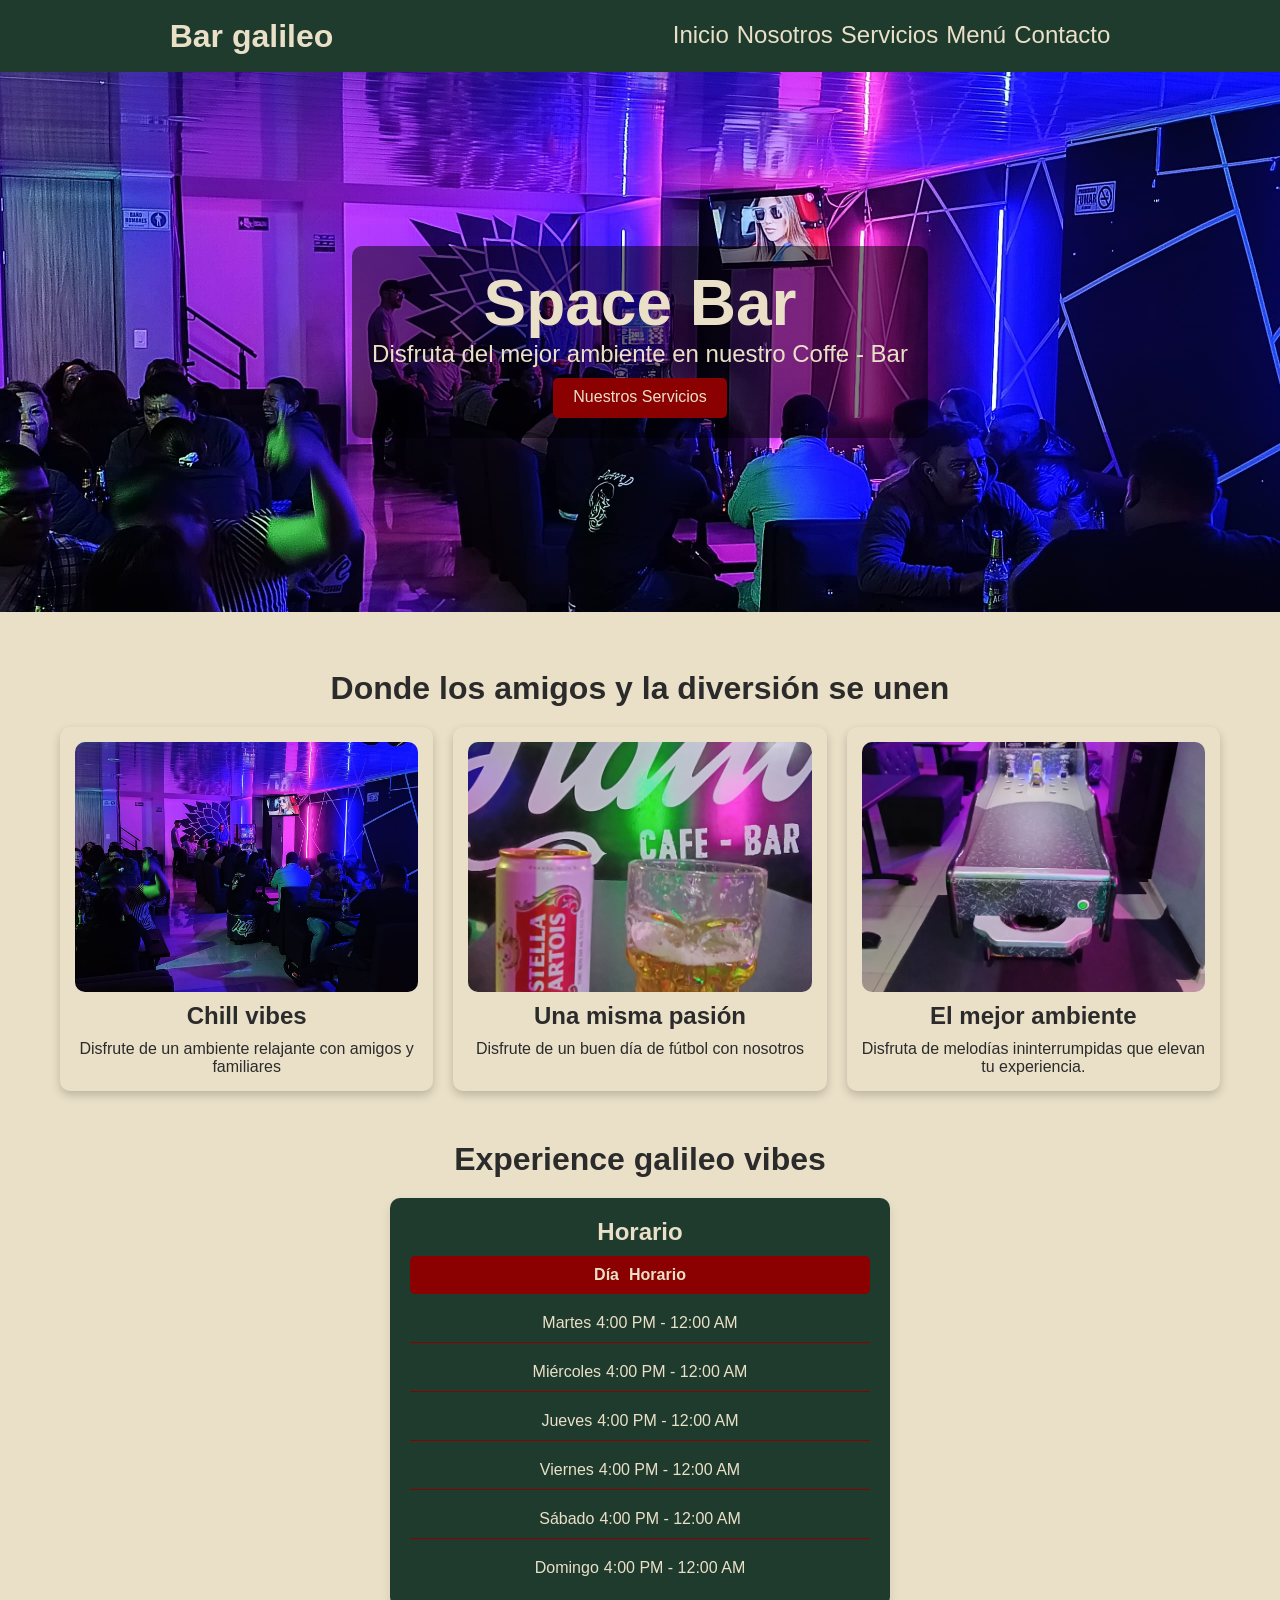
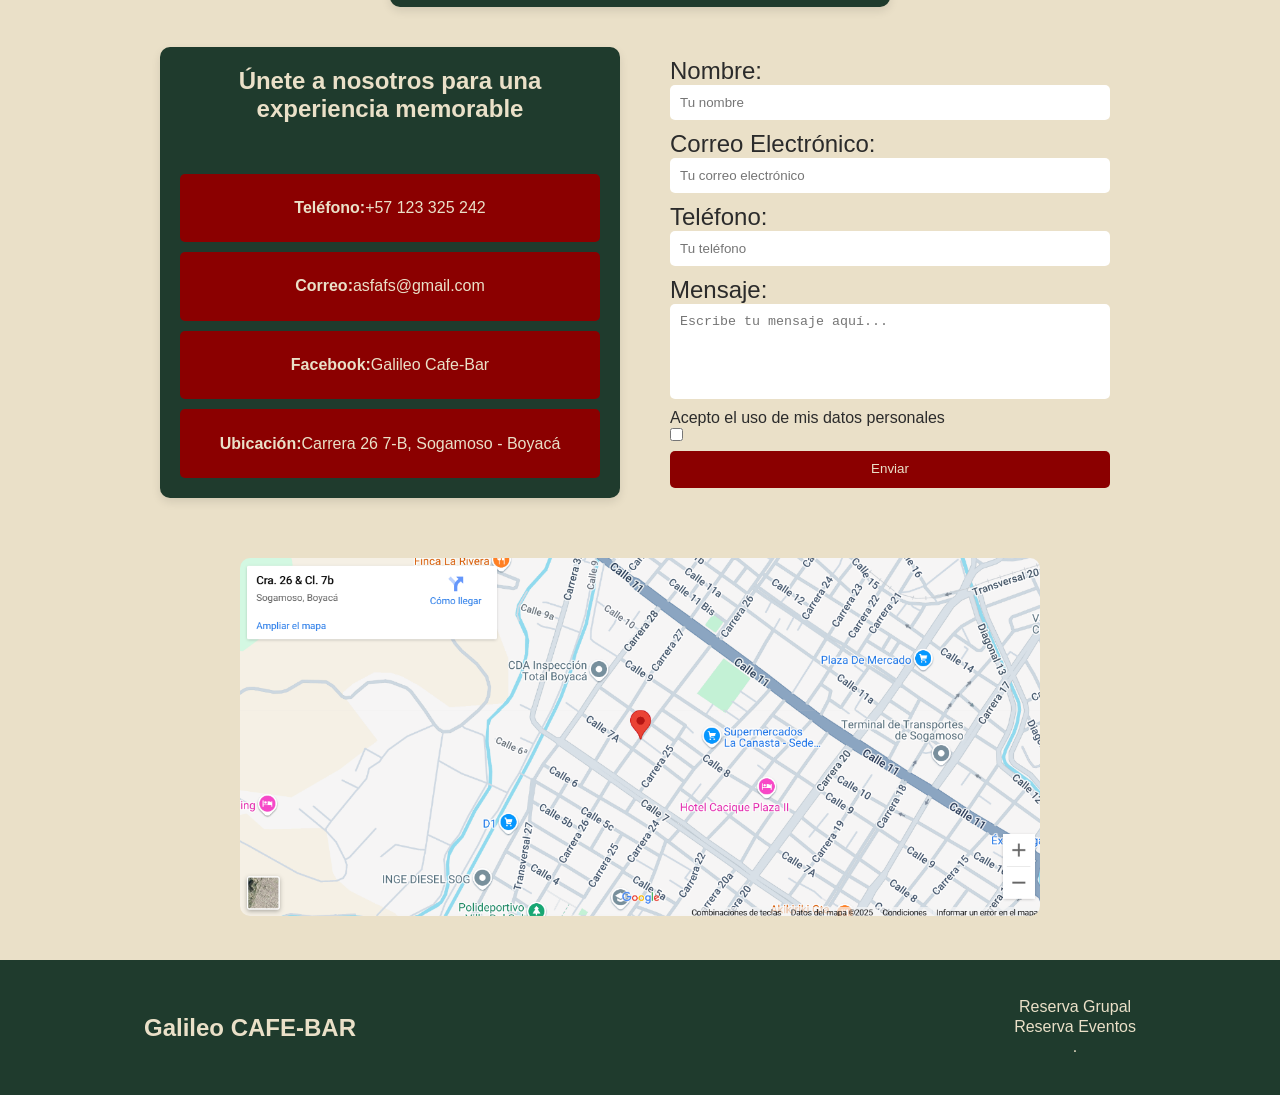
==== index.html @ 9c9f722d "segundo commit 'stevan'/ linea 36 index, principal nombre" ====
<!DOCTYPE html>
<html lang="es">
<head>
    <meta charset="UTF-8">
    <meta name="viewport" content="width=device-width, initial-scale=1.0">
    <title>Bar galileo</title>

    <!-- css // variables siempre van primeras-->
    <link rel="stylesheet" href="css/variables.css">
    <link rel="stylesheet" href="css/menuEstilos.css">
    <link rel="stylesheet" href="css/PIndex.css">

</head> 
<body> 
    <!-- Menu -->
    <header class="encabezado">
        <div class="titulo">
            <h1 class="texto-grande">Bar galileo</h1>
        </div>
        <button class="menu-hamburguesa" id="menu-movil">☰</button>
        <button id="cerrar-menu">X</button>
        <nav class="barra-navegacion">
            <ul>
                <li><a class="texto-mediano" href="#inicio">Inicio</a></li>
                <li><a class="texto-mediano" href="/nosotros/nosotros.html">Nosotros</a></li>
                <li><a class="texto-mediano" href="#servicios">Servicios</a></li>
                <li><a class="texto-mediano" href="menu/menu.html">Menú</a></li>
                <li><a class="texto-mediano boton-contacto" href="#contacto">Contacto</a></li>
            </ul>
        </nav>
    </header>

    <section id="inicio" class="segunda-seccion">
        <div class="box-principal">
            <div class="box-texto">
                <h2 class="texto-titulo" >Space Bar</h2>
                <p class="texto-mediano" >Disfruta del mejor ambiente en nuestro Coffe - Bar </p>
                <a href="#servicios" class="boton-seccion">Nuestros Servicios</a>
            </div>
        </div>
    </section>

    <section id="servicios" class="cuarta-seccion">
        <h4 class="texto-mediano texto-color-principal">Experience galileo vibes</h4>
        <h1 class="texto-grande">Donde los amigos y la diversión se unen</h1>
    
        <div class="galeria">
            <div class="galeria-item">
                <img src="img/Chill vibes.jpg" alt="Imagen 1">
                <h3 class="texto-mediano" >Chill vibes</h3>
                <p>Disfrute de un ambiente relajante con amigos y familiares</p>
            </div>
    
            <div class="galeria-item">
                <img src="img/vaso.jpg" alt="Imagen 2">
                <h3 class="texto-mediano" >Una misma pasión</h3>
                <p>Disfrute de un buen día de fútbol con nosotros</p>
            </div>
    
            <div class="galeria-item">
                <img src="img/boli.jpg" alt="Imagen 3">
                <h3 class="texto-mediano" >El mejor ambiente</h3>
                <p>Disfruta de melodías ininterrumpidas que elevan tu experiencia.</p>
            </div>
        </div>
    </section>
    

  
    <section id="contacto" class="quinta-seccion">

        <h4 class="texto-grande">Experience galileo vibes</h4>


        <div class="horario-grid">
            <h2>Horario</h2>
            <div class="horario-header">
                <span>Día</span>
                <span>Horario</span>
            </div>
            <div class="horario-item"><span>Martes </span> <span> 4:00 PM - 12:00 AM</span></div>
            <div class="horario-item"><span>Miércoles </span> <span> 4:00 PM - 12:00 AM</span></div>
            <div class="horario-item"><span>Jueves </span> <span> 4:00 PM - 12:00 AM</span></div>
            <div class="horario-item"><span>Viernes </span> <span> 4:00 PM - 12:00 AM</span></div>
            <div class="horario-item"><span>Sábado </span> <span> 4:00 PM - 12:00 AM</span></div>
            <div class="horario-item"><span>Domingo </span> <span> 4:00 PM - 12:00 AM</span></div>
        </div>

        <div class="box-contacto">
            <!-- Parte izquierda -->
            <div class="contacto-izquierda">

                <div class="contacto-grid">
                    <h2>Únete a nosotros para una experiencia memorable</h2>
                    <div><strong>Teléfono:</strong> +57 123 325 242</div>
                    <div><strong>Correo:</strong> asfafs@gmail.com</div>
                    <div><strong>Facebook:</strong> Galileo Cafe-Bar</div>
                    <div><strong>Ubicación:</strong> Carrera 26 7-B, Sogamoso - Boyacá</div>
                </div>

            </div>
    
            <div class="contacto-derecha">
                <form action="#" method="POST">
                    <label class="texto-mediano" for="nombre">Nombre:</label>
                    <input type="text" id="nombre" name="nombre" placeholder="Tu nombre" required>
    
                    <label class="texto-mediano" for="correo">Correo Electrónico:</label>
                    <input type="email" id="correo" name="correo" placeholder="Tu correo electrónico" required>
    
                    <label class="texto-mediano" for="telefono">Teléfono:</label>
                    <input type="tel" id="telefono" name="telefono" placeholder="Tu teléfono" required>
    
                    <label class="texto-mediano" for="mensaje">Mensaje:</label>
                    <textarea id="mensaje" name="mensaje" placeholder="Escribe tu mensaje aquí..." rows="5" required></textarea>
    
                    <div class="permiso-datos">
                        <label for="permiso">Acepto el uso de mis datos personales</label>
                    </div>
                    <div class="check">
                        <input type="checkbox" id="permiso" name="permiso" required>
                    </div>
    
                    <button type="submit" class="boton-enviar">Enviar</button>
                </form>
            </div>
        </div>
    </section>
        
    <section class="sexta-seccion">
        <div class="mapa-contenedor">
            <img src="img/mapa.png" alt="Ubicación">
        </div>
    </section>

    <footer class="pie-de-pagina">
        <div class="contenedor-pie">
            <!-- Parte izquierda -->
            <div class="pie-izquierda">
                <h2>Galileo CAFE-BAR</h2>
            </div>
    
            <!-- Parte derecha -->
            <div class="pie-derecha">
                <a class="boton-pie" href="reservas/reservaGrupal.html" >Reserva Grupal</a>
                <a class="boton-pie" href="reservas/reservaEventos.html">Reserva Eventos</a>
                <a href="login/index.html">.</a>
            </div>
        </div>
    </footer>
        

    <script src="js/menu.js"></script>

 
</body>
</html>
---- css/variables.css ----
:root{
    --primary-color: #8B0000;
    --background-color: #1F3B2D;
    --text-2-color: #2B2B2B;
    --text-color: #EAE0C8;
}

*{
    margin: 0;
    padding: 0;
    box-sizing: border-box;
}

.texto-titulo{
    font-size: 4rem;
}

.texto-grande{
    font-size: 2rem;
}

.texto-mediano{
    font-size: 1.5rem;
}

.texto-mini{
    font-size: 1rem;
}

html {
    scroll-behavior: smooth;
}

body {
    font-family: 'Poppins', sans-serif;
}
---- css/menuEstilos.css ----
header{
    position: sticky;
    top: 0;
    height: 8svh;
    display: flex;
    flex-direction: row;
    align-items: center;
    justify-content: space-around;
    z-index: 100;
    background-color: var(--background-color);
}

header h1{
    color: var(--text-color);
}

header button{
    color: var(--text-color);
}

a{
    text-decoration: none;
    color: var(--text-color);
}

/*animacion boton*/
a:hover{
    color: var(----text-color);
}

a::after{
    content: "";
    display: block;
    width: 0;
    height: 2px;
    background-color: var(--text-color);
    transition: width 0.3s ease;
}

a:hover::after{
    width: 100%;
}

header button{
    font-size: 20px;
    background-color: var(--background-color);
    cursor: pointer;
    border: none;
    height: 30px;
    width: 30px;
}

#cerrar-menu{
    display: none;
}

.barra-navegacion{
    display: none;
}

.barra-navegacion ul{
    list-style: none;
    color: var(--text-color) !important;
    margin: 0;
    padding: 0;
    align-items: center;
}

.barra-navegacion ul a{
    color: var(----text-color) !important;
}

/* Efecto al hacer scroll */
header.scrolled {
    justify-content: space-evenly;
    background-color: var(--background-color); /* Fondo más opaco */
    box-shadow: 0px 4px 17px rgba(0, 0, 0, 0.372); /* Sombra suave */
}


@media (min-width: 680px) {
    header button{
        display: none !important;
    }

    .barra-navegacion{
        display: block;
    }

    .barra-navegacion ul{
        display: flex;
        gap: 8px;
    }

}
---- css/PIndex.css ----
h2, h4, h1 {
    text-align: center;
}

.texto-color-principal{
    color: var(--text-color);
}

/* Sección Inicio */
.segunda-seccion {
    display: flex;
    justify-content: center;
    align-items: center;
    height: 60vh;
    background: url('../img/Chill\ vibes.jpg') no-repeat center center/cover;
    background-attachment: fixed;
    color: var(--text-color);
    text-align: center;
}

.box-texto {
    background: rgba(0, 0, 0, 0.5);
    padding: 20px;
    border-radius: 10px;
}

.boton-seccion {
    display: inline-block;
    margin-top: 10px;
    padding: 10px 20px;
    background: var(--primary-color);
    color: var(--text-color);
    text-decoration: none;
    border-radius: 5px;
    transition: background-color 0.3s ease, color 0.3s ease, transform 0.2s ease, box-shadow 0.3s ease;

}

.boton-seccion:hover {
    background: transparent;
    color: var(--text-color);
}


/* 🎯 Contenedor de la galería */
.galeria {
    display: grid;
    grid-template-columns: repeat(auto-fit, minmax(300px, 1fr)); /* Ajuste flexible */
    gap: 20px;
    max-width: 1200px;
    margin: auto;
    padding: 20px;
}

/* 🎯 Cada elemento de la galería */
.galeria-item {
    background-color: var(--text-color);
    padding: 15px;
    border-radius: 10px;
    text-align: center;
    box-shadow: 0px 4px 10px rgba(0, 0, 0, 0.2);
    display: flex;
    flex-direction: column;
    align-items: center;
    animation: ease 0.3s;
}

.galeria-item:hover {
    transform: scale(1.05);
    box-shadow: 0px 4px 20px rgba(0, 0, 0, 0.1);
    transform: translateY(2px);

}

/* 🎯 Imágenes con tamaño uniforme */
.galeria-item img {
    width: 100%;
    height: 250px; /* Tamaño fijo */
    object-fit: cover; /* Recorta imágenes para mantener el tamaño */
    border-radius: 10px;
}

/* 🎯 Textos */
.galeria-item h3 {
    margin: 10px 0;
    color: var(--text-2-color);
}

.galeria-item p {
    color: var(--text-2-color);
}


.box-izquierda, .box-derecha {
    display: flex;
    flex-direction: column;
    flex: 1;
    padding: 20px;
    gap: 20px;

}

.box-derecha img {
    width: 100%;
    border-radius: 10px;
}

.box img {
    width: 100%;

    border-radius: 10px;
}

.boton-info {
    background: var(--primary-color);
    color: var(--text-color);
    border: none;
    padding: 10px 15px;
    cursor: pointer;
    border-radius: 5px;
    transition: background-color 0.3s ease, color 0.3s ease, transform 0.2s ease, box-shadow 0.3s ease;
}

.boton-info:hover {
    background: var(--text-color);
    color: var(--primary-color);
}

/* Sección Servicios */
.cuarta-seccion {
    padding-top: 30px;
    text-align: center;
    background: var(--text-color);
}

.cuarta-seccion h1{
    color: var(--text-2-color);
}

.box-contenedor {
    display: flex;
    flex-wrap: wrap;
    justify-content: center;
    gap: 20px;
}

.box {
    background: var(--primary-color);
    padding: 20px;
    border-radius: 10px;
    width: 300px;
    text-align: center;
    box-shadow: 0px 4px 10px rgba(0, 0, 0, 0.1);
}



/* Sección Contacto */
.quinta-seccion {
    display: flex;
    gap: 20px;
    align-items: center;
    flex-direction: column;
    flex-wrap: wrap;
    padding-top: 30px;
    background: var(--text-color);
    color: var(--text-2-color);
    
}

.contacto-izquierda {
    flex: 1;
    padding: 20px;
}

.contacto-izquierda ul{
    list-style: none;
}

.horario-grid {
    display: grid;
    grid-template-columns: 1fr ;
    max-width: 500px;
    margin: auto;
    background: var(--background-color);
    padding: 20px;
    border-radius: 10px;
    box-shadow: 0px 4px 10px rgba(0, 0, 0, 0.1);
    text-align: center;
}

.horario-header {
    font-weight: bold;
    background: var(--background-color);
    padding: 10px;
    border-radius: 5px;
}

.horario-item {
    display: grid;
    grid-template-columns: 1fr 1fr;
    padding: 10px;
    gap: 5px;
    border-bottom: 1px solid #ddd;
    transition: background-color 0.3s ease, color 0.3s ease, transform 0.2s ease, box-shadow 0.3s ease;
}

.horario-item:hover{
    transform: translateY(-2px);
    box-shadow: 0px 4px 10px rgba(0, 0, 0, 0.1);
    background-color: var(--background-color);
    color: var(--primary-color);
}

.horario-item:last-child {
    border-bottom: none;
}

/* 🎯 Estilos para el horario con Grid */
.horario-grid {
    gap: 10px;
    display: grid;
    grid-template-columns: 1fr;
    width: 98%;
    margin: auto;
    background: var(--background-color);
    padding: 20px;
    border-radius: 10px;
    box-shadow: 0px 4px 10px rgba(0, 0, 0, 0.1);
    text-align: center;
    color: var(--text-color); /* Texto negro */
}

.horario-header {
    font-weight: bold;
    background: var(--primary-color);
    padding: 10px;
    border-radius: 5px;
    display: flex;
    justify-content: center;
    align-items: center;
    gap: 10px;
}

.horario-item {
    display: flex;
    justify-content: center;
    align-items: center;
    padding: 10px;
    border-bottom: 1px solid var(--primary-color);
}

.horario-item:last-child {
    border-bottom: none;
}

/* 🎯 Estilos para la información de contacto */
.contacto-grid {
    display: grid;
    grid-template-columns: 1fr;
    gap: 10px;
    padding: 20px;
    background: var(--background-color);
    border-radius: 10px;
    box-shadow: 0px 4px 10px rgba(0, 0, 0, 0.1);
    text-align: center;
    color: var(--text-color); 
    height: 100%;
}

.contacto-grid h2 {
    margin-bottom: 10px;
}

.contacto-grid div {
    padding: 10px;
    background: var(--primary-color);
    border-radius: 5px;
    display: flex;
    justify-content: center;
    align-items: center;
    color: var(--text-color);
    transition: background-color 0.3s ease, color 0.3s ease, transform 0.2s ease, box-shadow 0.3s ease;
}

.box-contacto{
    display: grid;
    grid-template-columns: repeat(2, 1fr);
    grid-template-rows: 1fr;
    max-width: 1000px;
}

.contacto-grid div:hover{
    transform: translateY(-2px);
    box-shadow: 0px 4px 10px rgba(0, 0, 0, 0.1);
    background-color: var(--text-color);
    color: var(--primary-color);
}



.contacto-derecha {
    flex: 1;
    padding: 30px;
}

.contacto-derecha form {
    display: flex;
    flex-direction: column;
}

.contacto-derecha input, 
.contacto-derecha textarea {
    padding: 10px;
    margin-bottom: 10px;
    border-radius: 5px;
    border: none;
    resize: none;
}

.boton-enviar {
    background: var(--primary-color);
    color: var(--text-color);
    padding: 10px;
    border: none;
    border-radius: 5px;
    cursor: pointer;
    transition: background-color 0.3s ease, color 0.3s ease, transform 0.2s ease, box-shadow 0.3s ease;
}

.boton-enviar:hover {
    background-color: transparent;
    color: var(--background-color);
}

button::after{
    content: "";
    display: block;
    width: 0;
    height: 2px;
    background-color: var(--background-color);
    transition: width 0.3s ease;
}

button:hover::after{
    width: 100%;
}

/* Sección Mapa */
.sexta-seccion {
    text-align: center;
    padding: 40px 10%;
    background-color: var(--text-color);
}

.mapa-contenedor img {
    width: 100%;
    max-width: 800px;
    border-radius: 10px;
}

/* Pie de Página */
.pie-de-pagina {
    height: 15dvh;
    display: flex;
    flex-direction: row;
    background: var(--background-color);
    color: var(--text-color) !important;
    padding: 20px;
    text-align: center;
}

.pie-de-pagina h2, a{
    color: var(--text-color);
}

.contenedor-pie {
    width: 100%;
    display: flex;
    justify-content: space-between;
    align-items: center;
    flex-wrap: wrap;
    padding: 0 10%;
}


/* Responsividad */
@media (max-width: 768px) {
    .segunda-seccion {
        height: 50vh;
        padding: 20px;
    }

    .box-contacto{
        grid-template-columns: 1fr;
    }

    .tercera-seccion {
        flex-direction: column;
    }

    .box-izquierda, .box-derecha {
        text-align: center;
    }

    .quinta-seccion {
        flex-direction: column;
    }

    .pie-de-pagina{
        justify-content: center;
        flex-direction: column;
        height: 22dvh;
    }

    .contenedor-pie {
        flex-direction: column;
        text-align: center;
        align-items: center;
        justify-content: center;
        gap: 20px;
    }
}
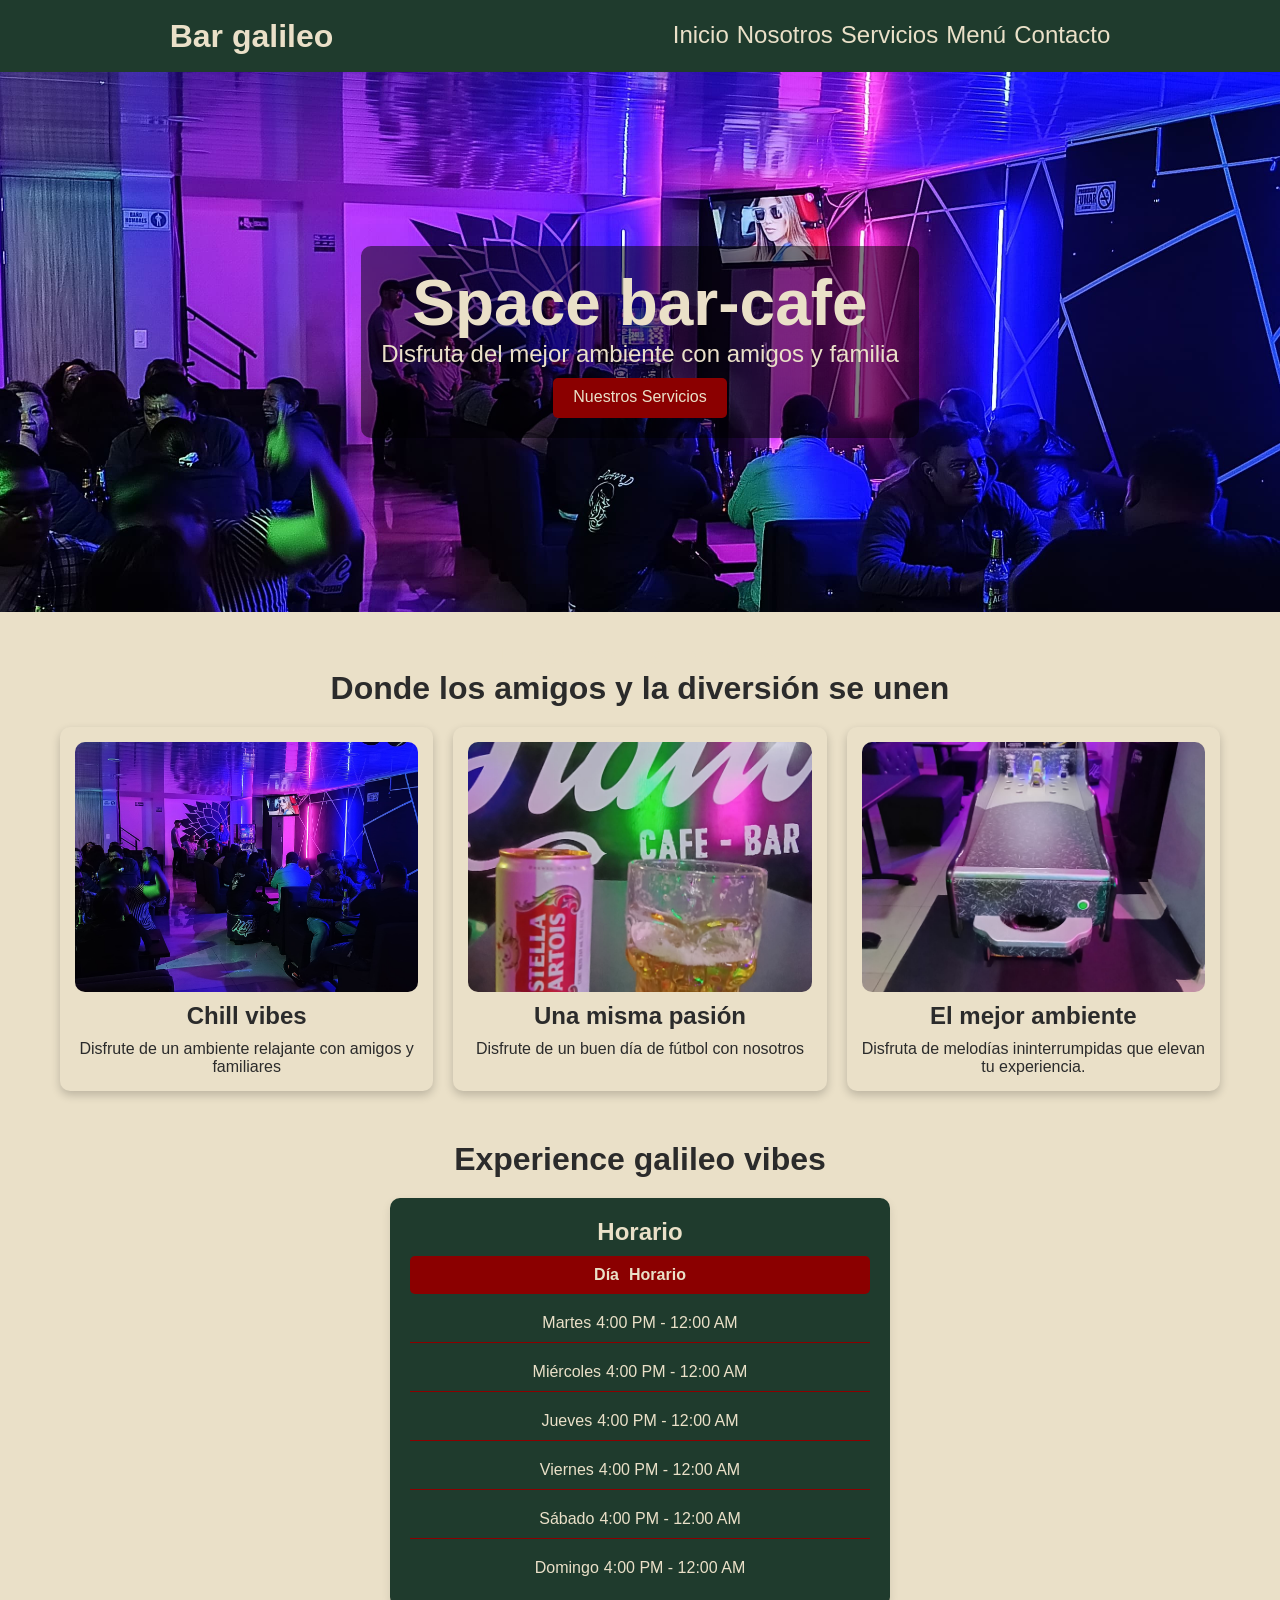
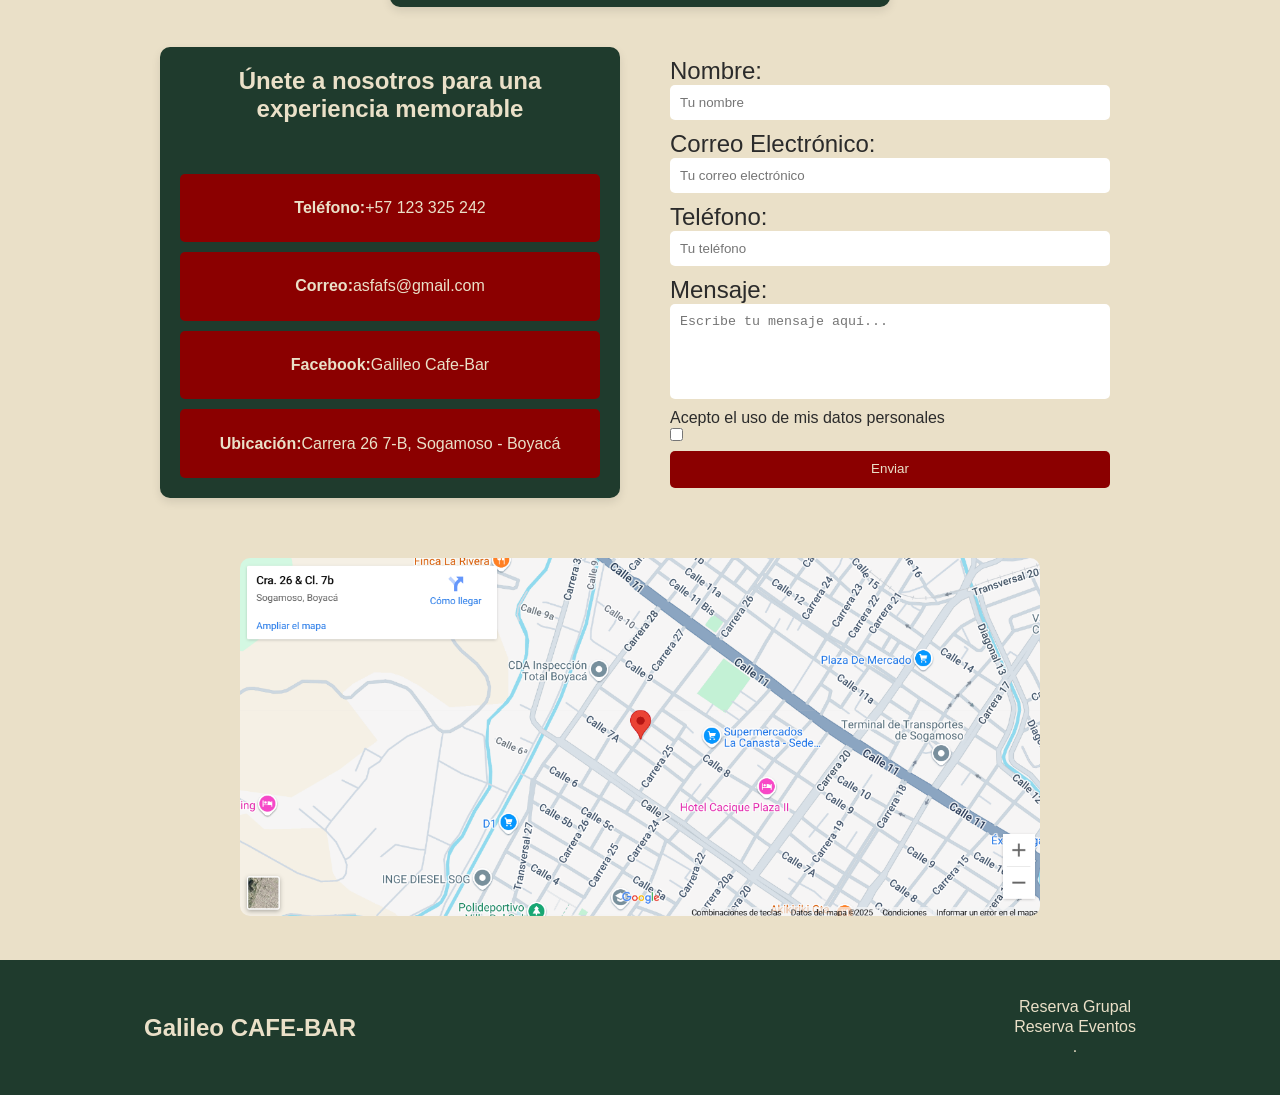
==== commit cae35b68: "primer commit/ nombre linea 36" ====
--- a/index.html
+++ b/index.html
@@ -33,8 +33,8 @@
     <section id="inicio" class="segunda-seccion">
         <div class="box-principal">
             <div class="box-texto">
-                <h2 class="texto-titulo" >Space Bar</h2>
-                <p class="texto-mediano" >Disfruta del mejor ambiente en nuestro Coffe - Bar </p>
+                <h2 class="texto-titulo" >Space bar-cafe</h2>
+                <p class="texto-mediano" >Disfruta del mejor ambiente con amigos y familia</p>
                 <a href="#servicios" class="boton-seccion">Nuestros Servicios</a>
             </div>
         </div>
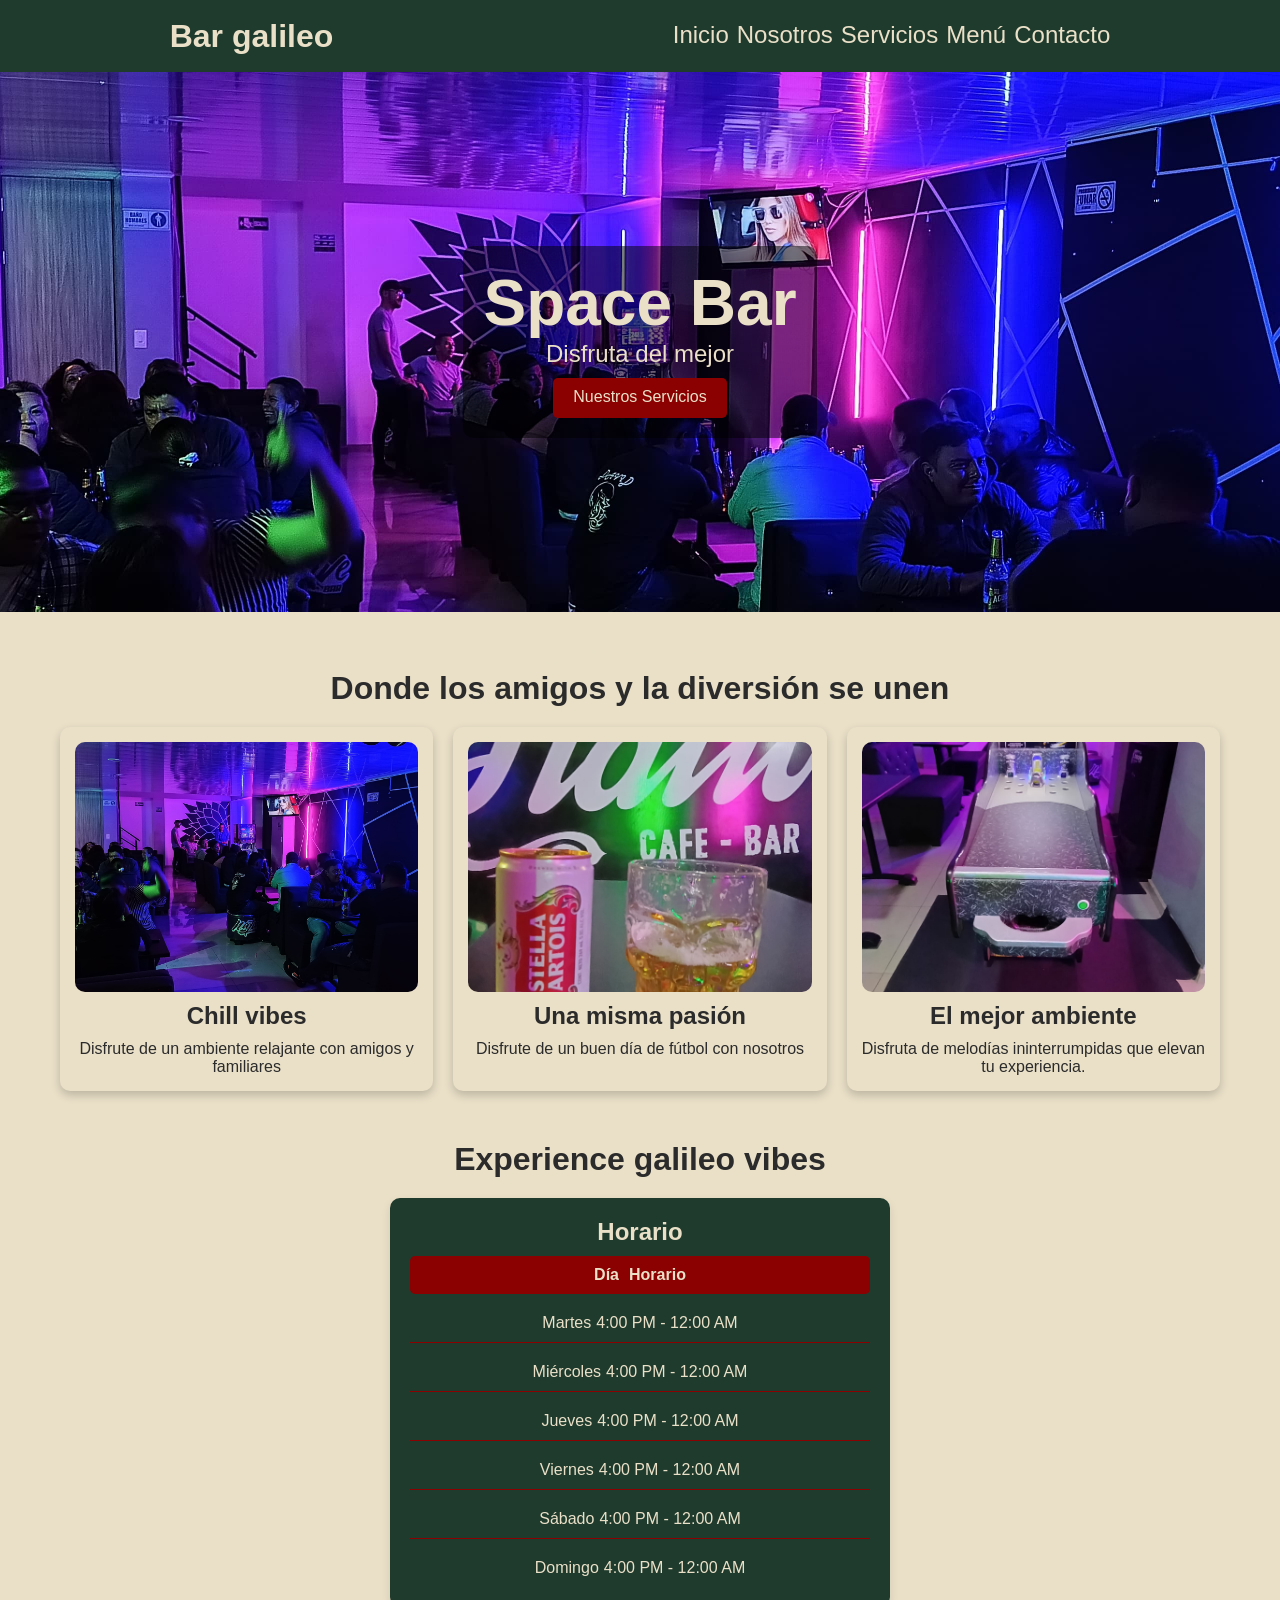
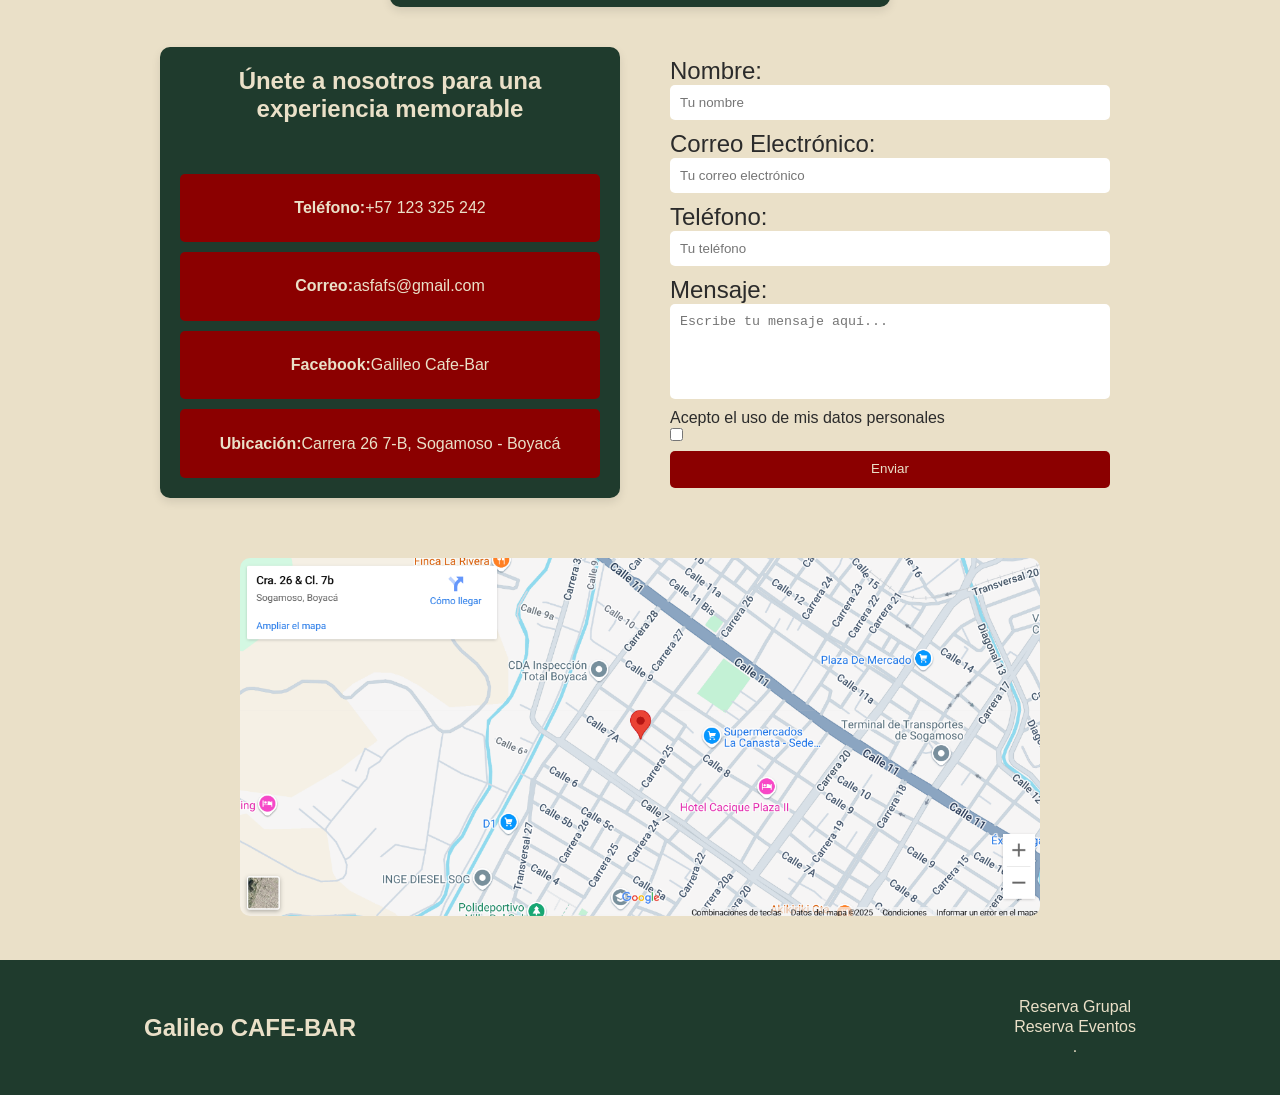
==== commit 76ad3d34: "segundo commit / linea 37" ====
--- a/index.html
+++ b/index.html
@@ -33,8 +33,8 @@
     <section id="inicio" class="segunda-seccion">
         <div class="box-principal">
             <div class="box-texto">
-                <h2 class="texto-titulo" >Space bar-cafe</h2>
-                <p class="texto-mediano" >Disfruta del mejor ambiente con amigos y familia</p>
+                <h2 class="texto-titulo" >Space Bar</h2>
+                <p class="texto-mediano" >Disfruta del mejor  </p>
                 <a href="#servicios" class="boton-seccion">Nuestros Servicios</a>
             </div>
         </div>
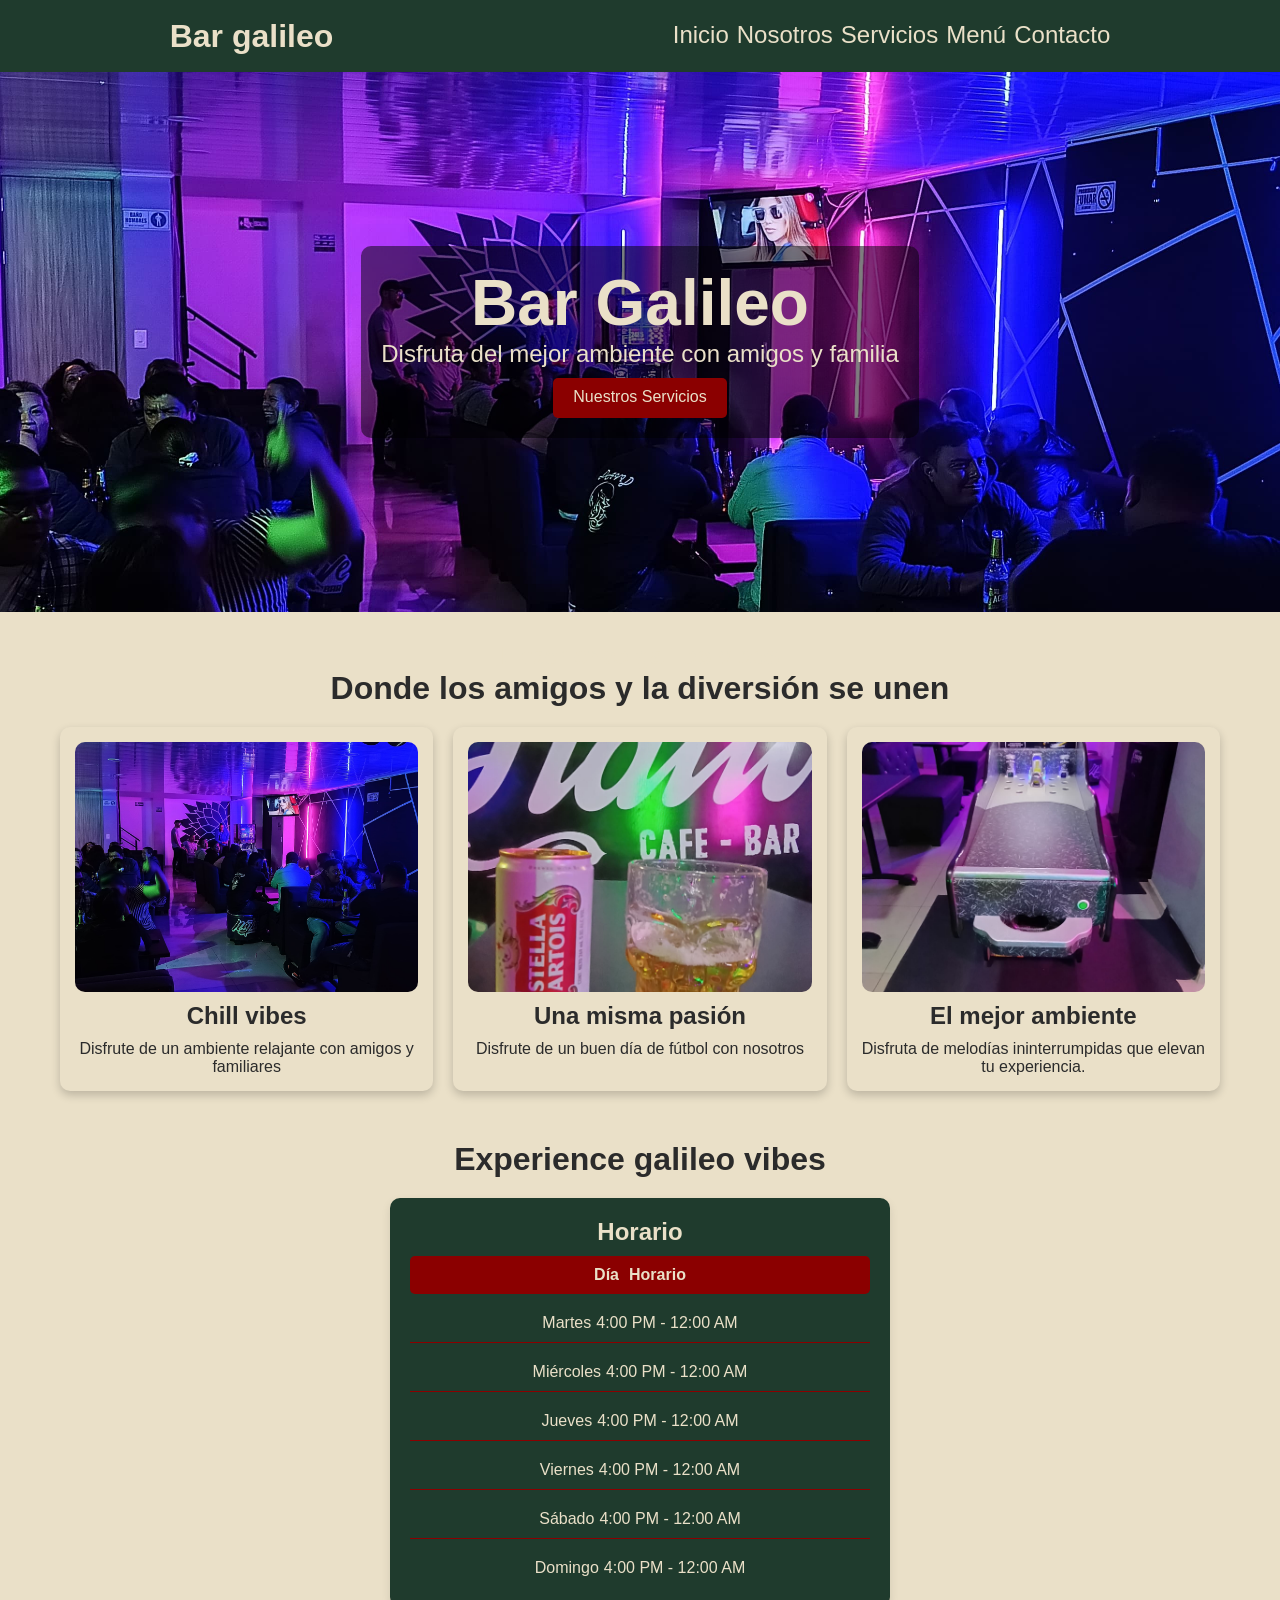
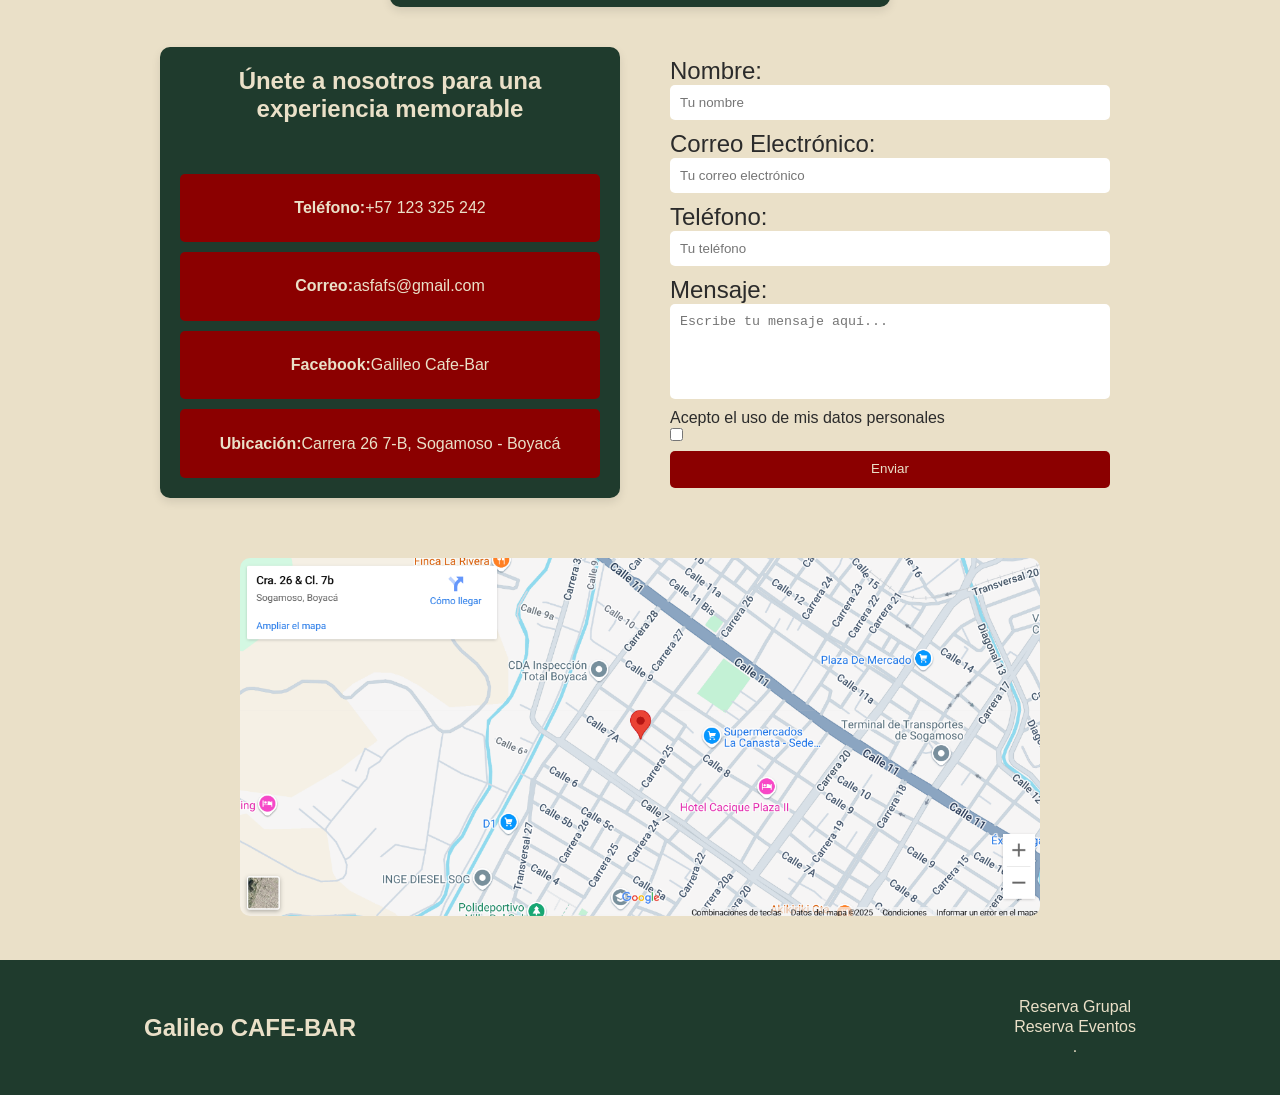
==== commit 9a3b0b62: "Merge branch 'stevan'" ====
--- a/index.html
+++ b/index.html
@@ -33,8 +33,8 @@
     <section id="inicio" class="segunda-seccion">
         <div class="box-principal">
             <div class="box-texto">
-                <h2 class="texto-titulo" >Space Bar</h2>
-                <p class="texto-mediano" >Disfruta del mejor  </p>
+                <h2 class="texto-titulo" >Bar Galileo</h2>
+                <p class="texto-mediano" >Disfruta del mejor ambiente con amigos y familia</p>
                 <a href="#servicios" class="boton-seccion">Nuestros Servicios</a>
             </div>
         </div>
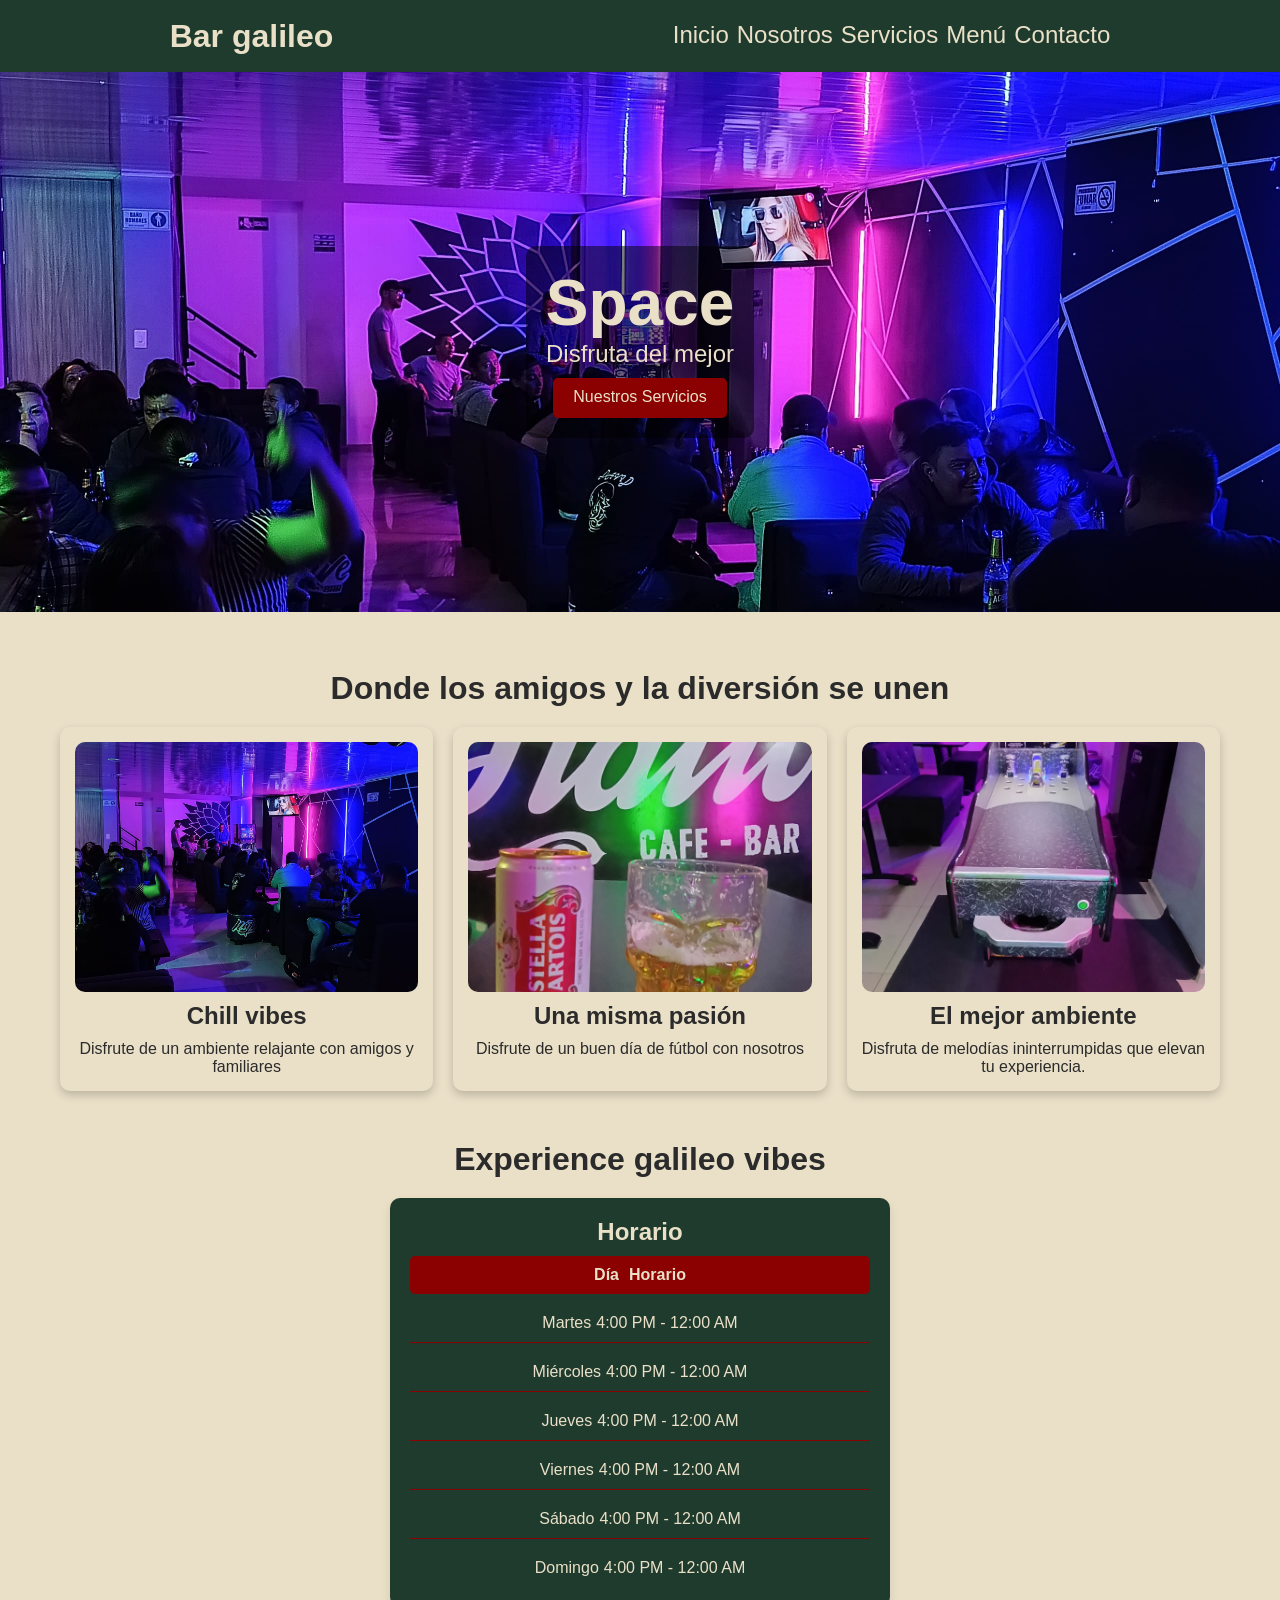
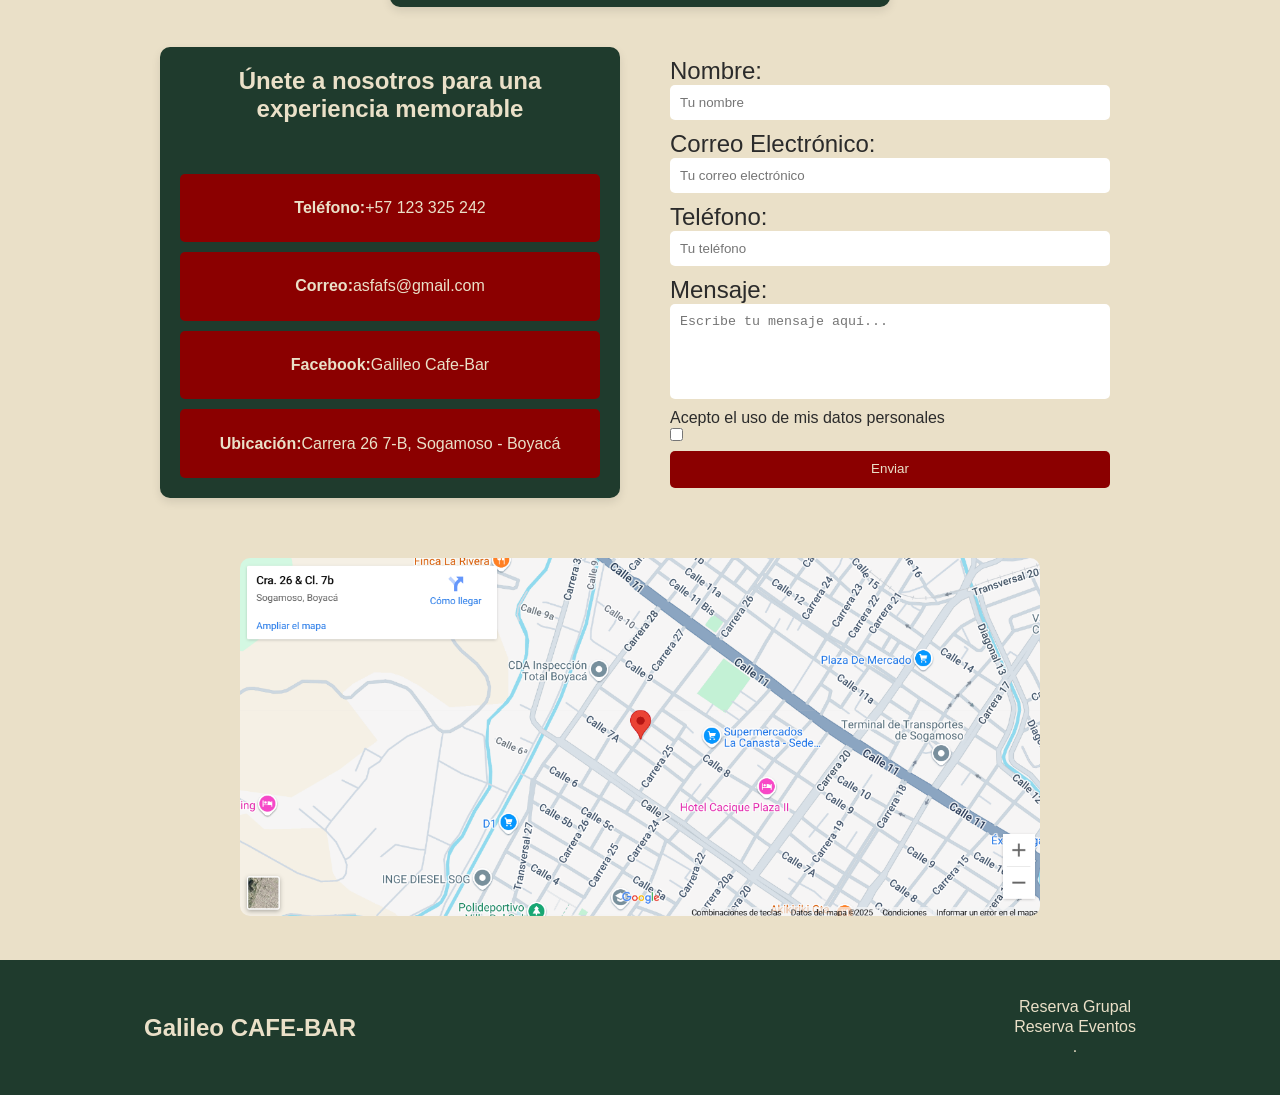
==== commit a1beb985: "prueba" ====
--- a/index.html
+++ b/index.html
@@ -33,8 +33,8 @@
     <section id="inicio" class="segunda-seccion">
         <div class="box-principal">
             <div class="box-texto">
-                <h2 class="texto-titulo" >Bar Galileo</h2>
-                <p class="texto-mediano" >Disfruta del mejor ambiente con amigos y familia</p>
+                <h2 class="texto-titulo" >Space </h2>
+                <p class="texto-mediano" >Disfruta del mejor  </p>
                 <a href="#servicios" class="boton-seccion">Nuestros Servicios</a>
             </div>
         </div>
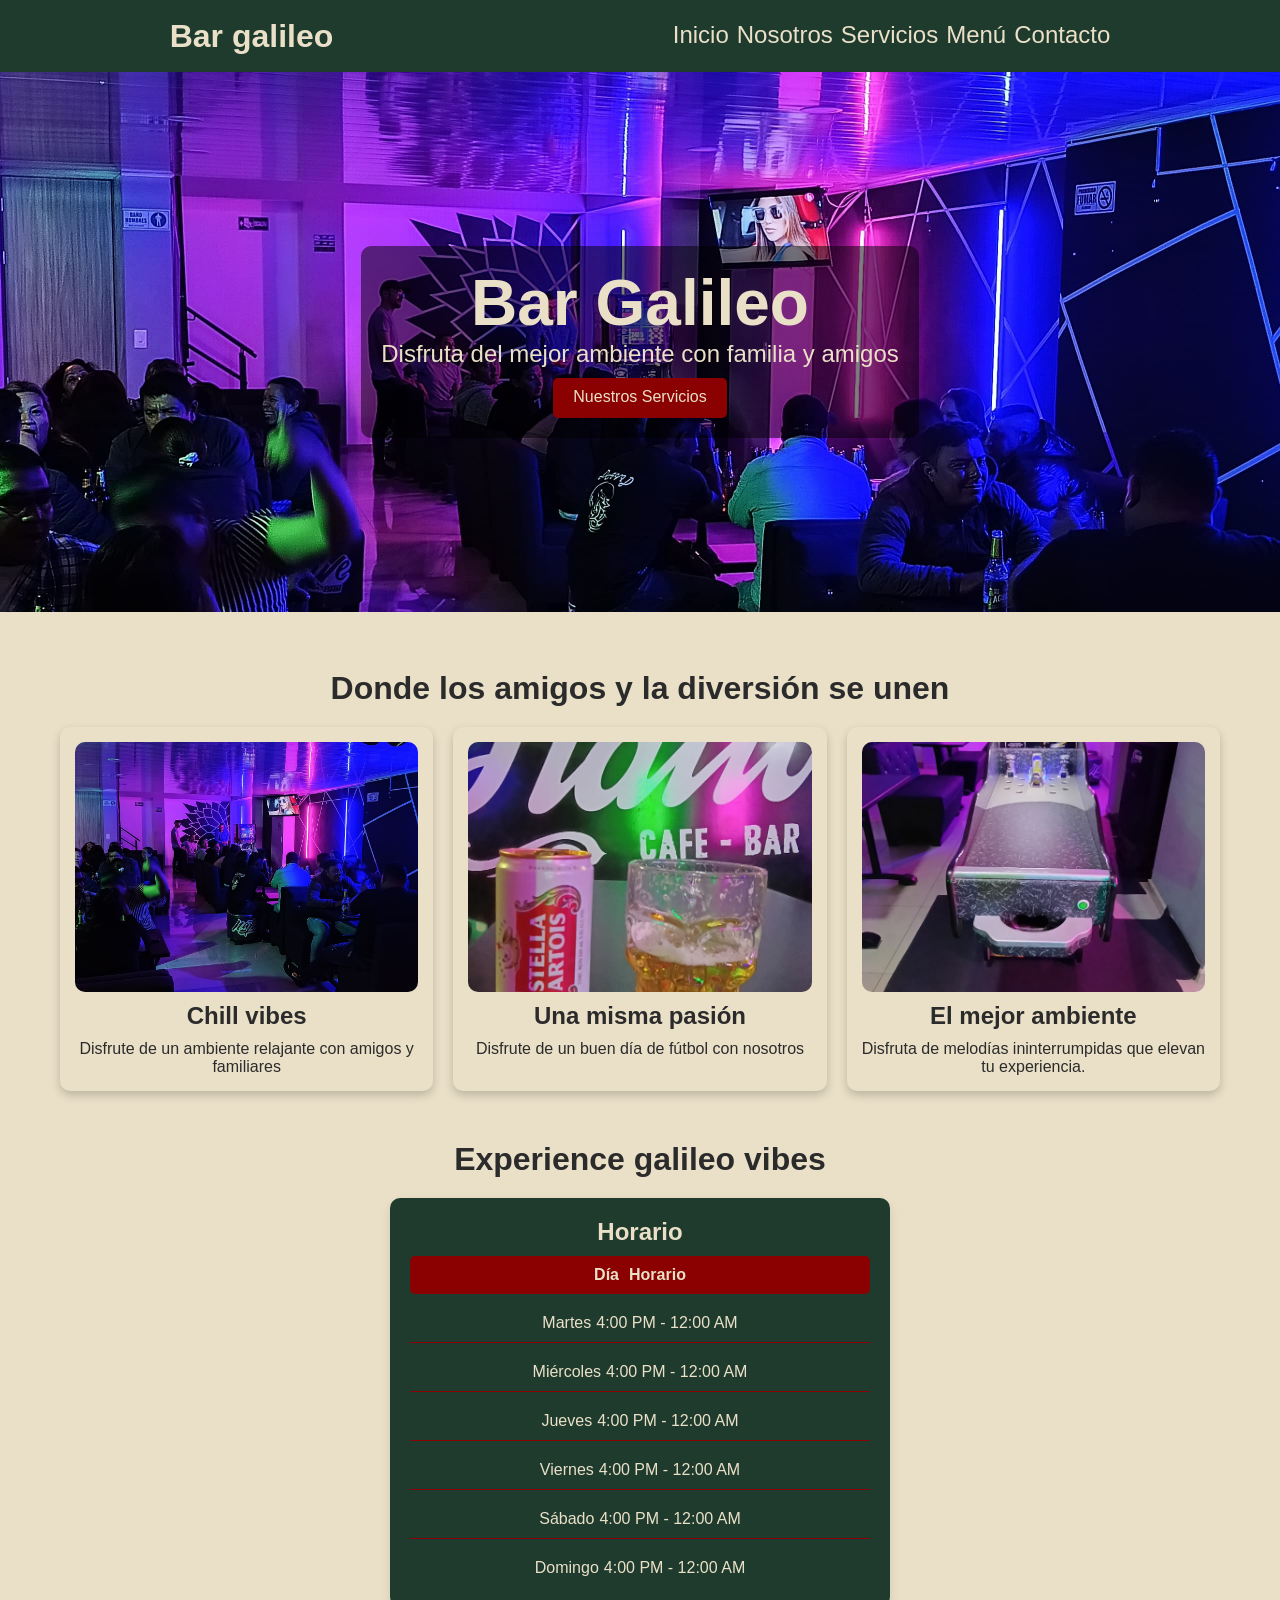
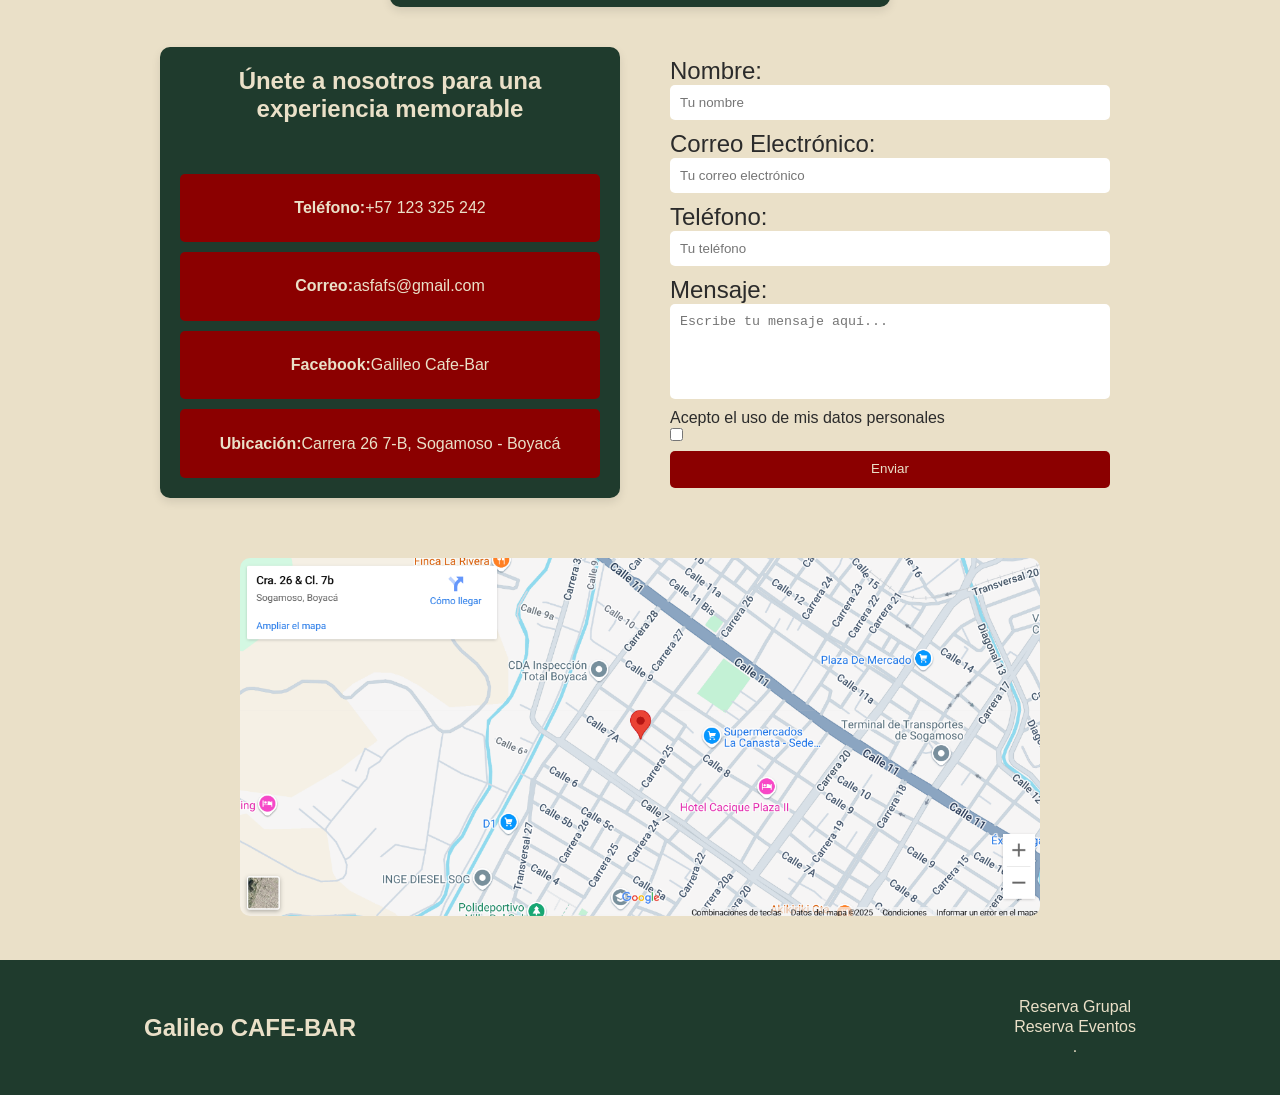
==== commit ef256093: "prueba2" ====
--- a/index.html
+++ b/index.html
@@ -33,8 +33,8 @@
     <section id="inicio" class="segunda-seccion">
         <div class="box-principal">
             <div class="box-texto">
-                <h2 class="texto-titulo" >Space </h2>
-                <p class="texto-mediano" >Disfruta del mejor  </p>
+                <h2 class="texto-titulo" >Bar Galileo </h2>
+                <p class="texto-mediano" >Disfruta del mejor ambiente con familia y amigos</p>
                 <a href="#servicios" class="boton-seccion">Nuestros Servicios</a>
             </div>
         </div>
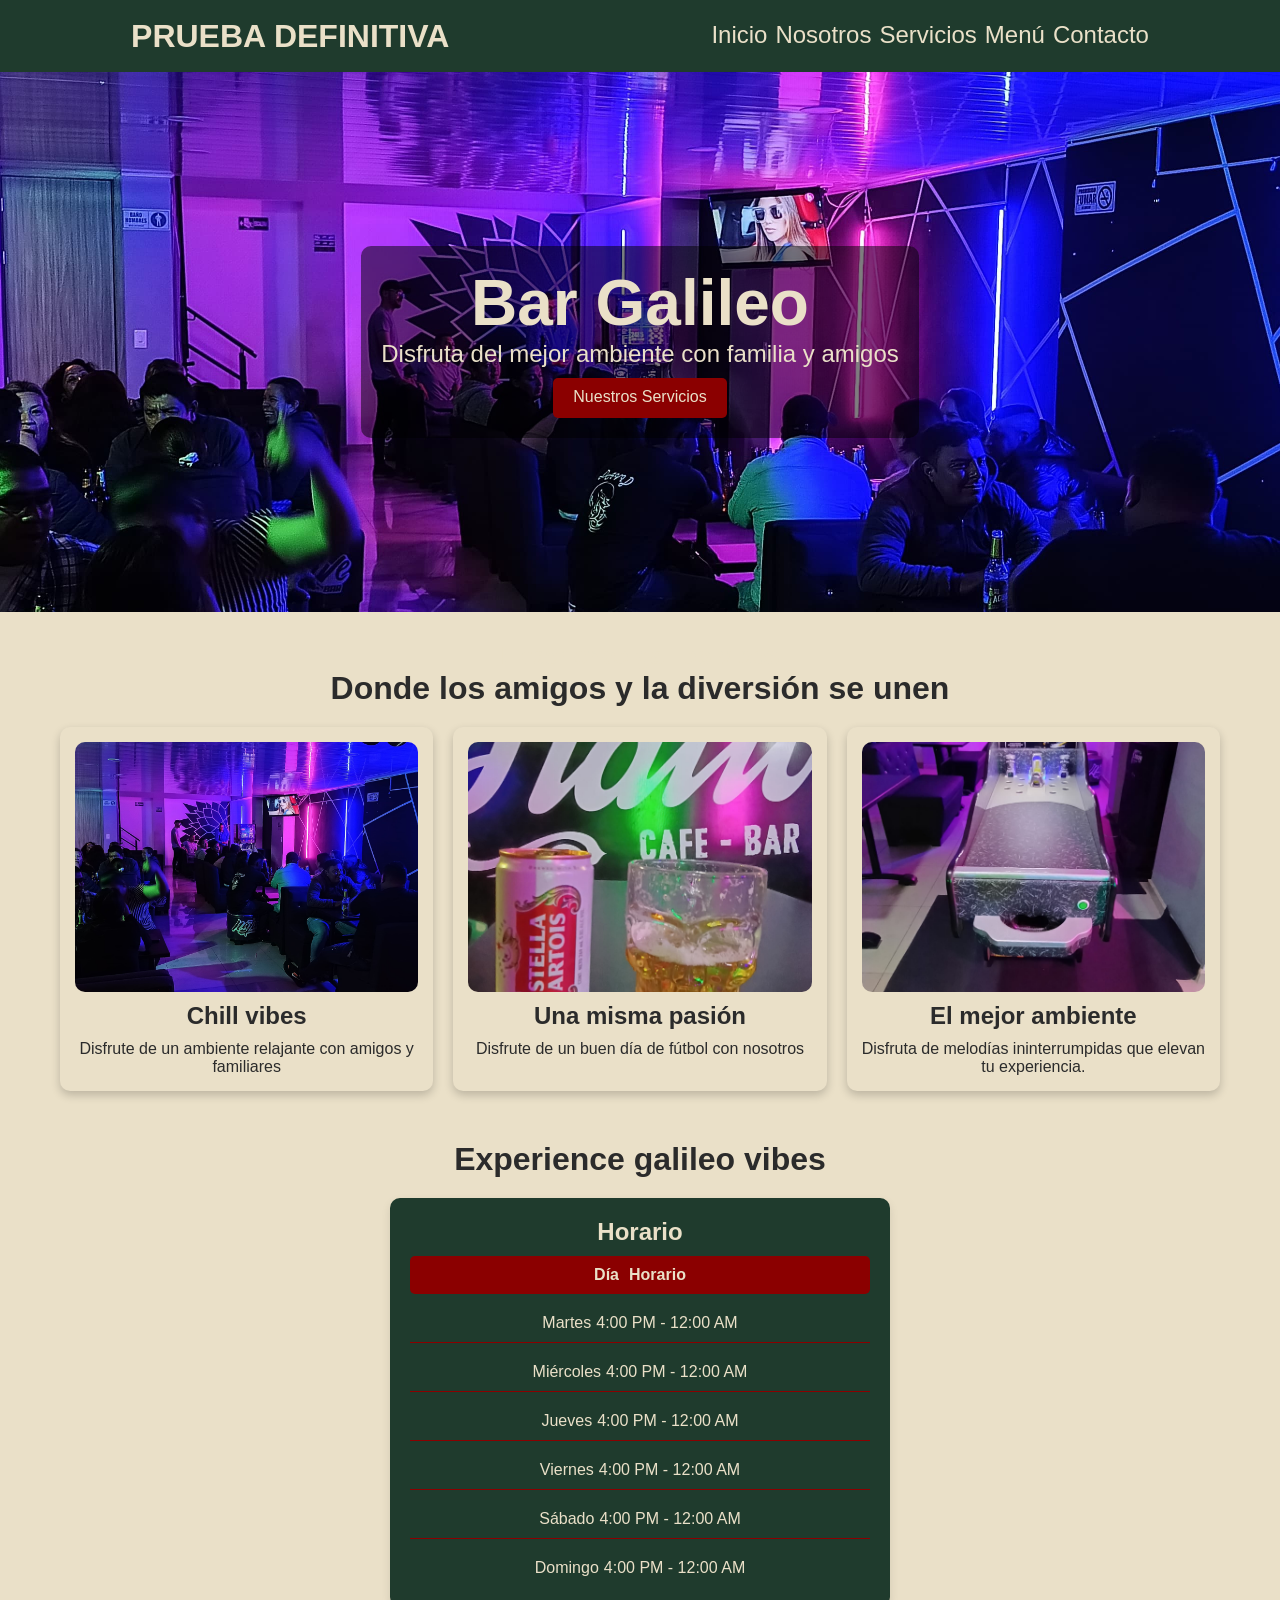
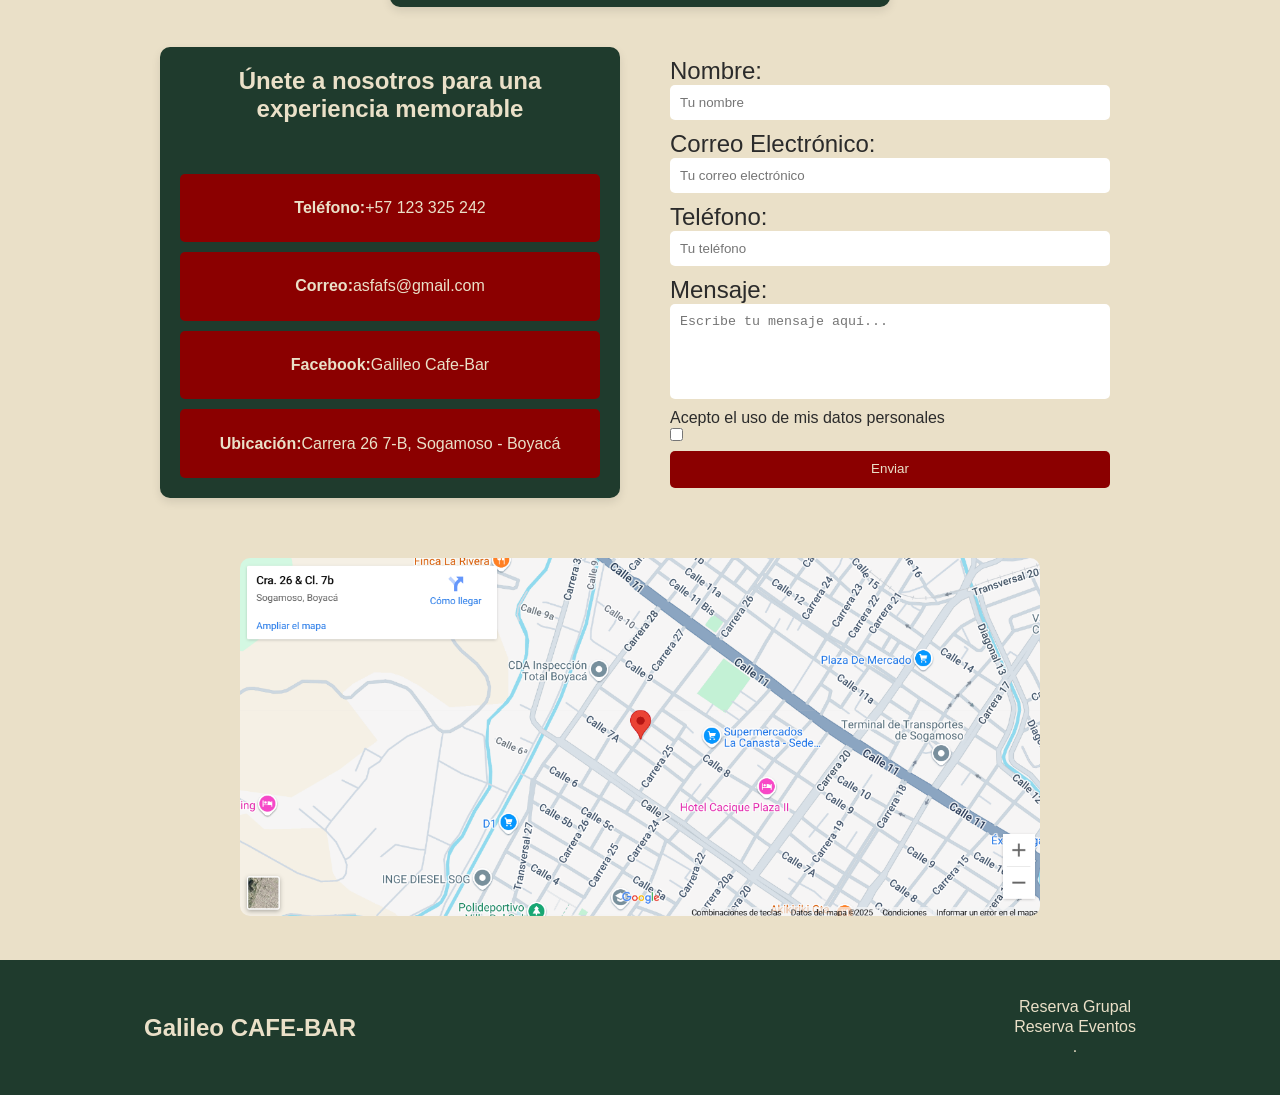
==== commit de87b915: "prueba definitiva 3" ====
--- a/index.html
+++ b/index.html
@@ -15,7 +15,7 @@
     <!-- Menu -->
     <header class="encabezado">
         <div class="titulo">
-            <h1 class="texto-grande">Bar galileo</h1>
+            <h1 class="texto-grande">PRUEBA DEFINITIVA</h1>
         </div>
         <button class="menu-hamburguesa" id="menu-movil">☰</button>
         <button id="cerrar-menu">X</button>
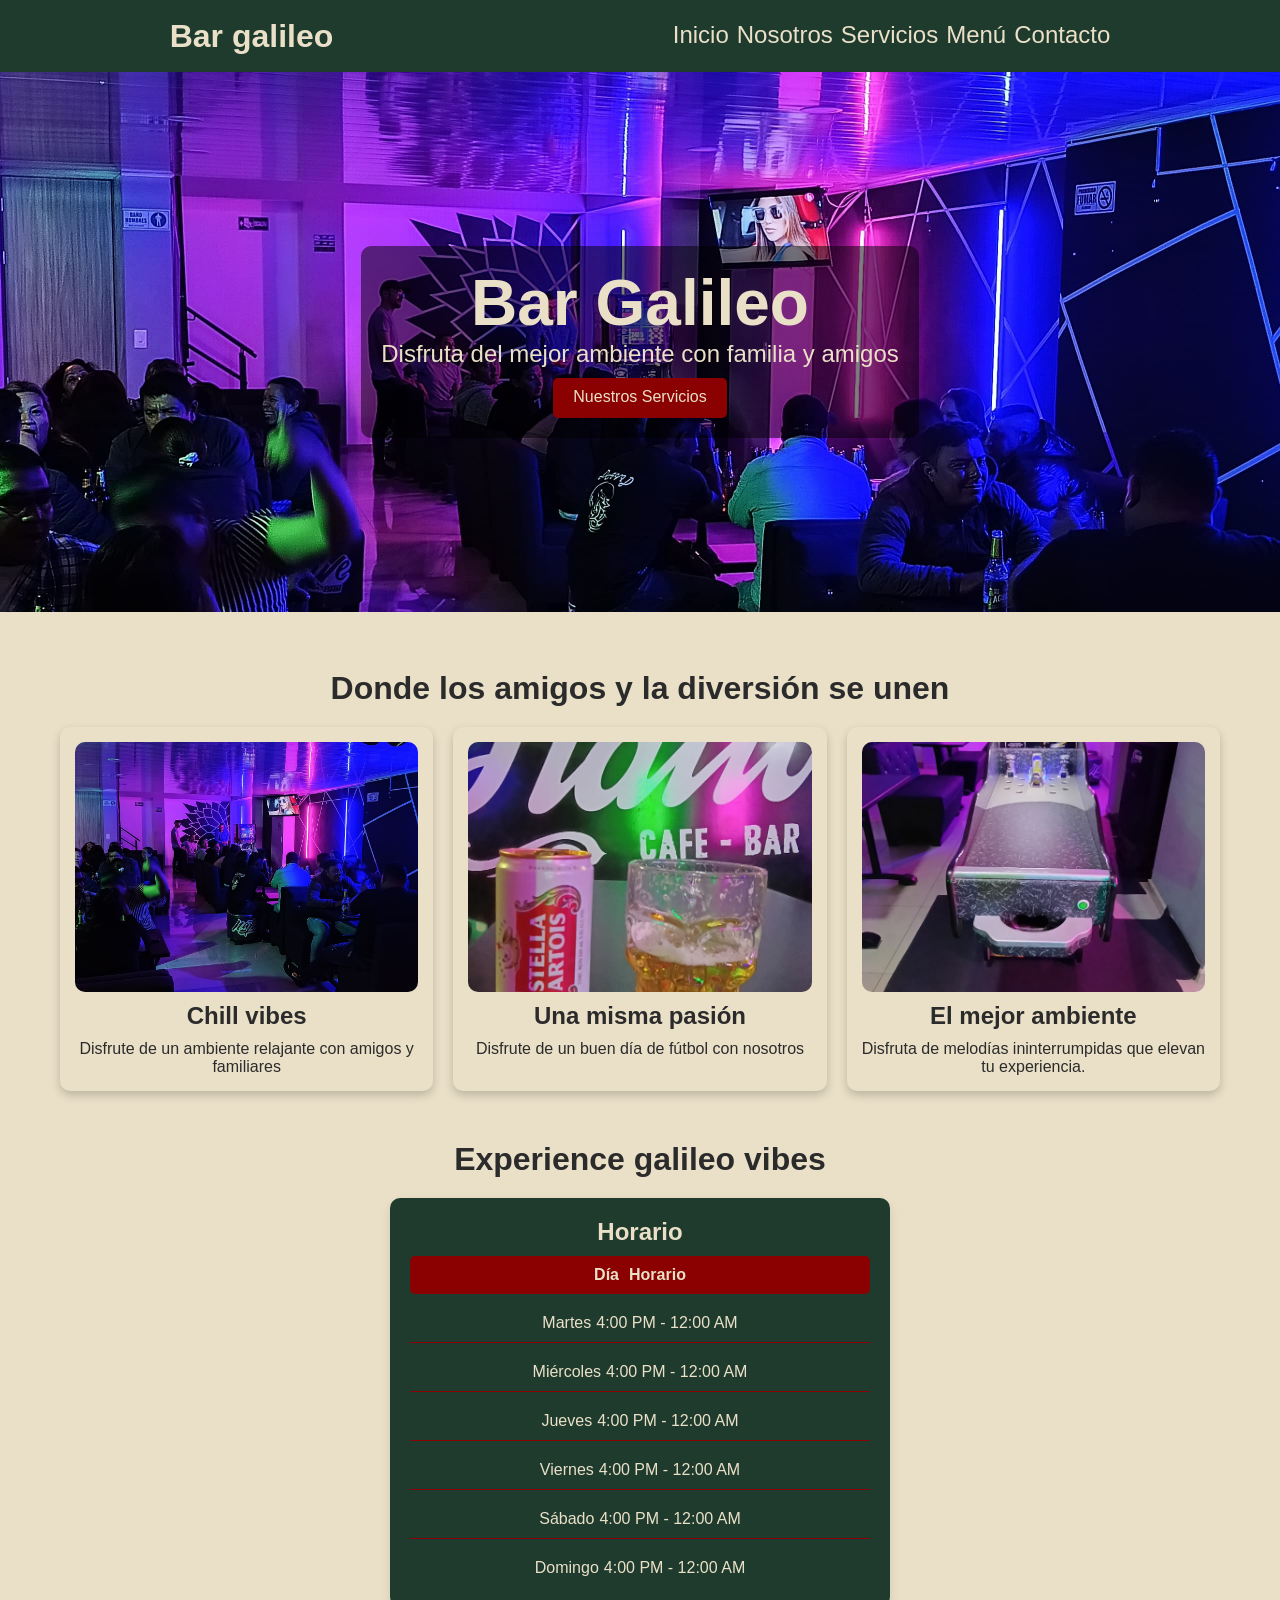
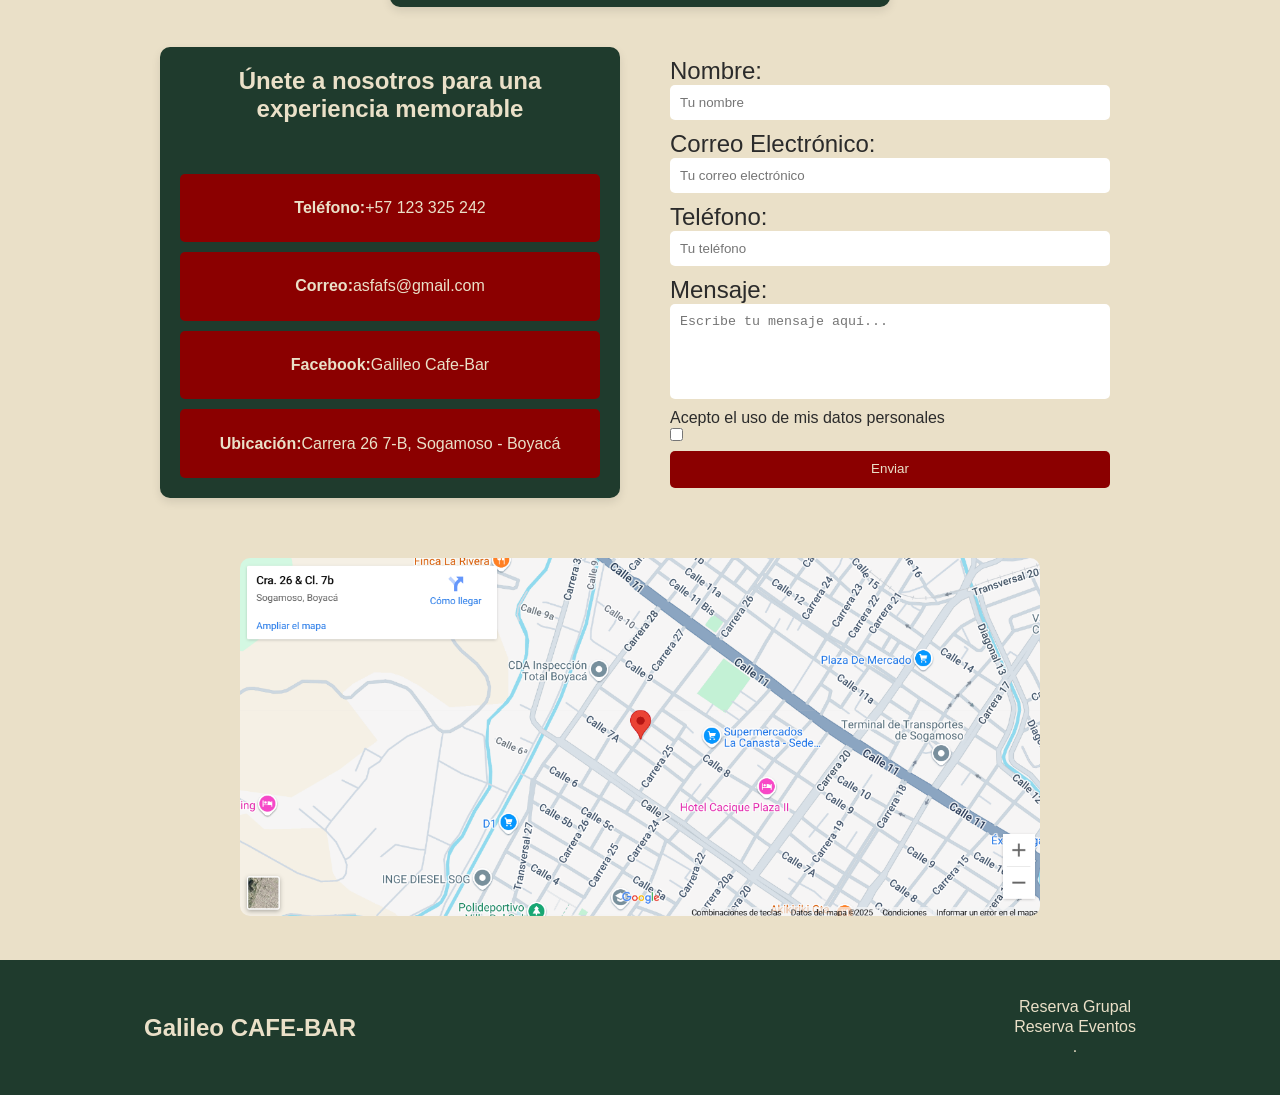
==== commit 46e627dd: "prueba final" ====
--- a/index.html
+++ b/index.html
@@ -15,7 +15,7 @@
     <!-- Menu -->
     <header class="encabezado">
         <div class="titulo">
-            <h1 class="texto-grande">PRUEBA DEFINITIVA</h1>
+            <h1 class="texto-grande">Bar galileo</h1>
         </div>
         <button class="menu-hamburguesa" id="menu-movil">☰</button>
         <button id="cerrar-menu">X</button>
